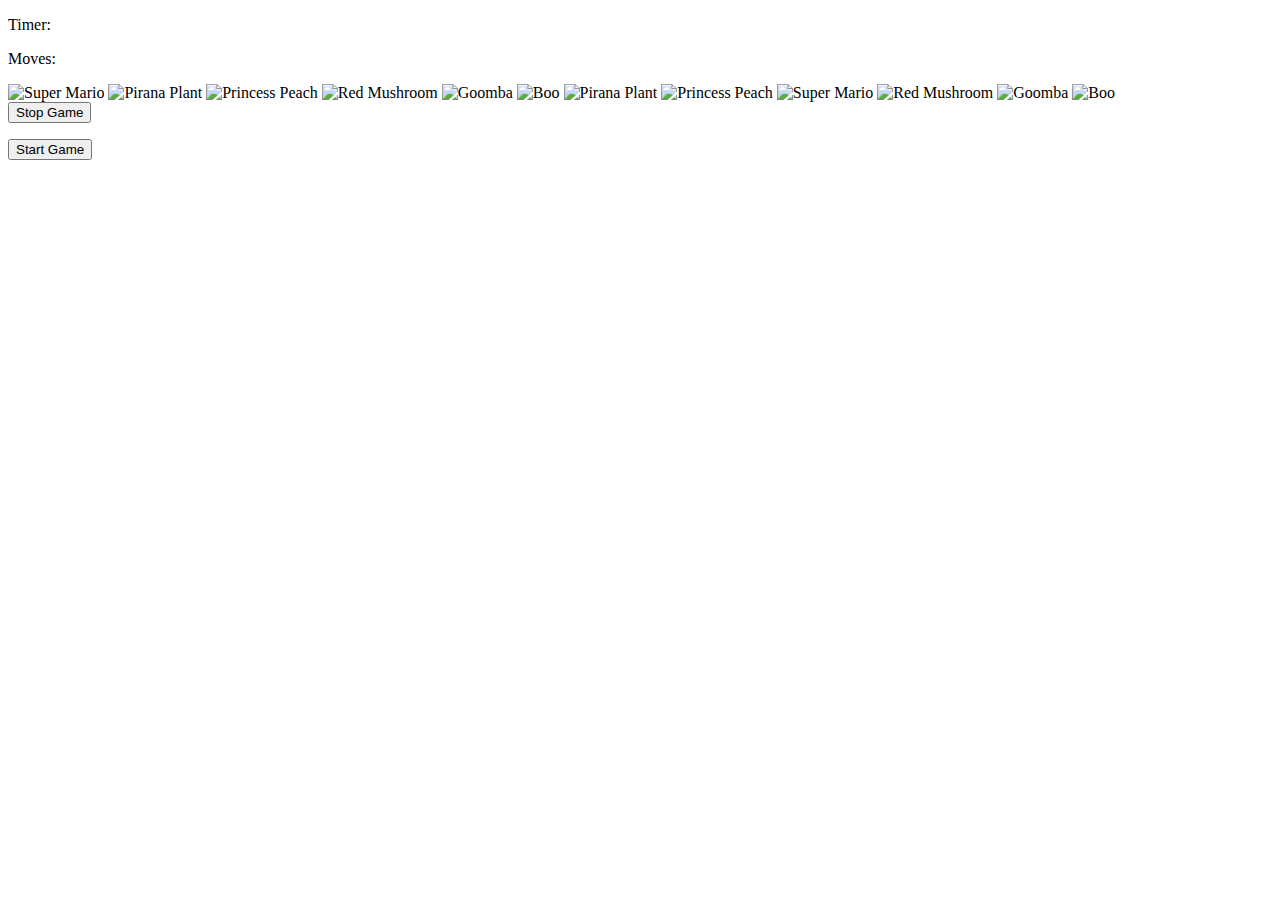
==== game-area.html @ 2d44d748 "added a new html page for the game area" ====
<!DOCTYPE html>
<html lang="en">
<head>
    <meta charset="UTF-8">
    <meta http-equiv="X-UA-Compatible" content="IE=edge">
    <meta name="viewport" content="width=device-width, initial-scale=1.0">
    <title>Document</title>
</head>
<body>
    <div class="game-area">
        <div class="stats-container">
            <div id="timer">
                <p>Timer:</p>
            </div>
            <div id="moves">
                <p>Moves:</p>
            </div>
        </div>
        <div class="memorycards">
            <img src="assets/images/supermario.webp" alt="Super Mario" class="responsive">
            <img src="assets/images/piranaplant.webp" alt="Pirana Plant" class="responsive">
            <img src="assets/images/peach.webp" alt="Princess Peach" class="responsive">
            <img src="assets/images/mushroom.webp" alt="Red Mushroom" class="responsive">
            <img src="assets/images/goomba.webp" alt="Goomba" class="responsive">
            <img src="assets/images/boo.webp" alt="Boo" class="responsive">
            <img src="assets/images/piranaplant.webp" alt="Pirana Plant" class="responsive">
            <img src="assets/images/peach.webp" alt="Princess Peach" class="responsive">
            <img src="assets/images/supermario.webp" alt="Super Mario" class="responsive">
            <img src="assets/images/mushroom.webp" alt="Red Mushroom" class="responsive">
            <img src="assets/images/goomba.webp" alt="Goomba" class="responsive">
            <img src="assets/images/boo.webp" alt="Boo" class="responsive">
    
    
        </div>
        <button id="stopbutton" class="hide">Stop Game</button>
    
    </div>
    <div class="controls">
        <p id="result"></p>
        <button id="startbutton">Start Game</button>
    </div>
        <!--link to javascript page-->
        <script src="assets/js/script.js"></script>
</body>
</html>
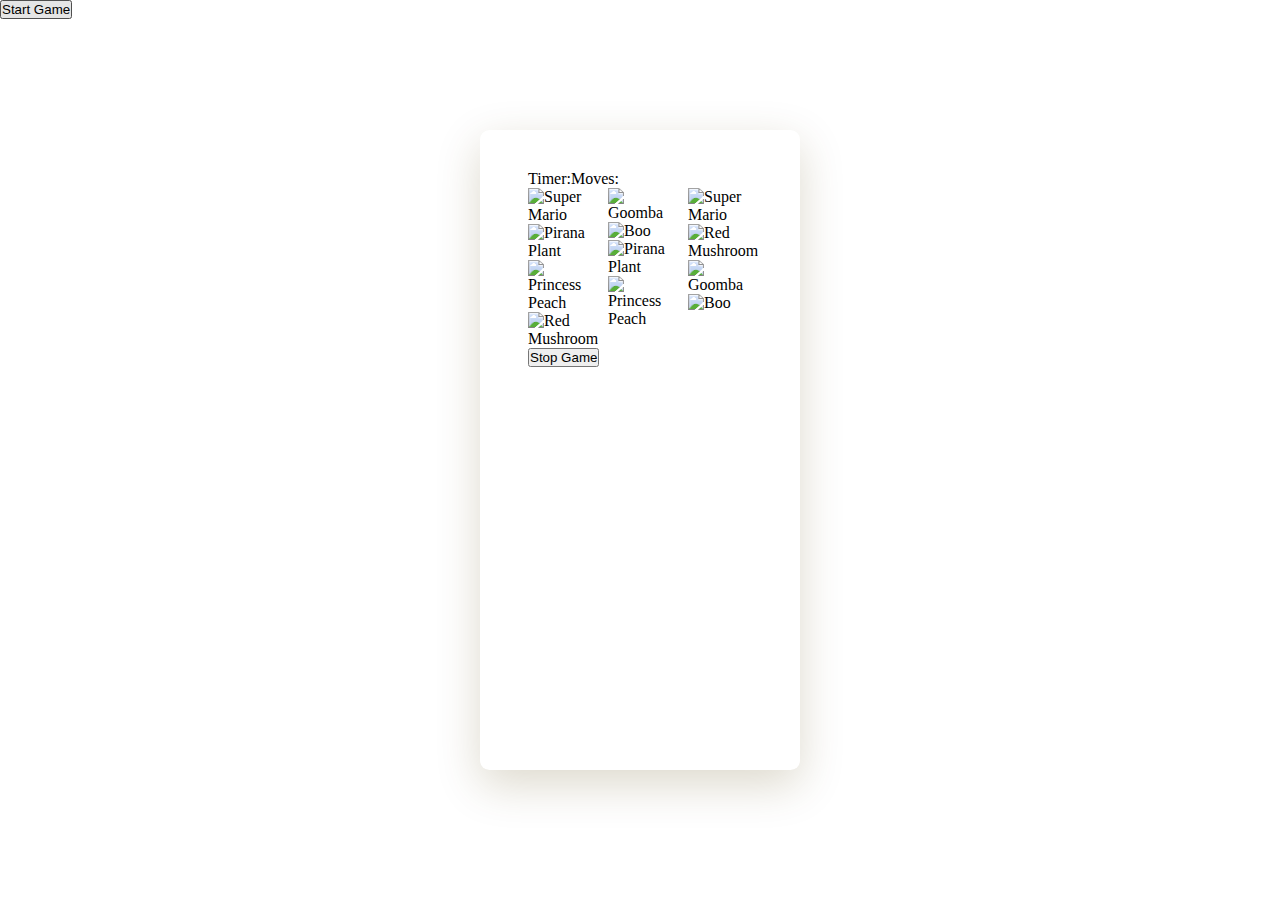
==== commit 37341c3d: "added a letsgo button to the index.html page" ====
--- a/game-area.html
+++ b/game-area.html
@@ -1,10 +1,19 @@
 <!DOCTYPE html>
 <html lang="en">
+
 <head>
     <meta charset="UTF-8">
     <meta http-equiv="X-UA-Compatible" content="IE=edge">
     <meta name="viewport" content="width=device-width, initial-scale=1.0">
-    <title>Document</title>
+    <!--link to css page-->
+    <link rel="stylesheet" href="assets/css/style.css">
+    <!--link to google fonts-->
+    <link rel="preconnect" href="https://fonts.googleapis.com">
+    <link rel="preconnect" href="https://fonts.gstatic.com" crossorigin>
+    <link
+        href="https://fonts.googleapis.com/css2?family=Kdam+Thmor+Pro&family=Open+Sans:wght@300&family=Paytone+One&family=Raleway:wght@600&family=Vina+Sans&display=swap"
+        rel="stylesheet">
+    <title>Super Mario - Memory Game</title>
 </head>
 <body>
     <div class="game-area">
--- a/assets/css/style.css
+++ b/assets/css/style.css
@@ -0,0 +1,89 @@
+* {
+    padding: 0;
+    margin: 0;
+    box-sizing: border-box;
+}
+
+.body {
+    background: red;
+    /*link to google fonts*/
+font-family: 'Kdam Thmor Pro', sans-serif;
+    
+}
+
+/* INDEX.HTML PAGE */
+
+.header {
+    color: white;
+    font-size: 3rem;
+    letter-spacing: 3px;
+    text-shadow: 2px 0 #000,
+        -2px 0 #000,
+        0 2px #000,
+        0 -2px #000,
+        1px 1px #000,
+        -1px -1px #000,
+        1px -1px #000,
+        -1px 1px #000;
+        z-index: 1;
+        position: fixed;
+        text-align: center;
+        width: 100%;
+}
+
+#letsgo-button  {
+    display: flex;
+    text-align: center;
+}
+
+/* GAME-AREA.HTML PAGE */
+.game-area {
+
+    box-sizing: border-box;
+    width: 20em;
+    height: 40em;
+    padding: 2.5em 3em;
+    background: #fff;
+    position: absolute;
+    transform: translate(-50%, -50%);
+    left: 50%;
+    top: 50%;
+    border-radius: 0.6em;
+    box-shadow: 0 0.9em 2.8em rgba(86, 66, 0, 0.2);
+}
+
+.stats-container {
+    display: flex;
+    
+}
+
+.memorycards {
+    position: relative;
+    width: 100%;
+    column-count: 3;
+}
+
+
+.responsive {
+    
+    width: auto;
+    height: auto;
+        
+}
+
+/* Media query: large or landscape phones (576px and up) */
+@media screen and (min-width: 576px) {
+   
+}
+
+/* Media query: tablets and larger (768px and up) */
+@media screen and (min-width: 768px) {
+}
+
+/* Media query: Large devices (laptops and desktops, 992px and up) */
+@media screen and (min-width: 992px) {
+}
+
+/* Media query: Screens bigger then 1200px */
+@media screen and (min-width: 1200px) { 
+}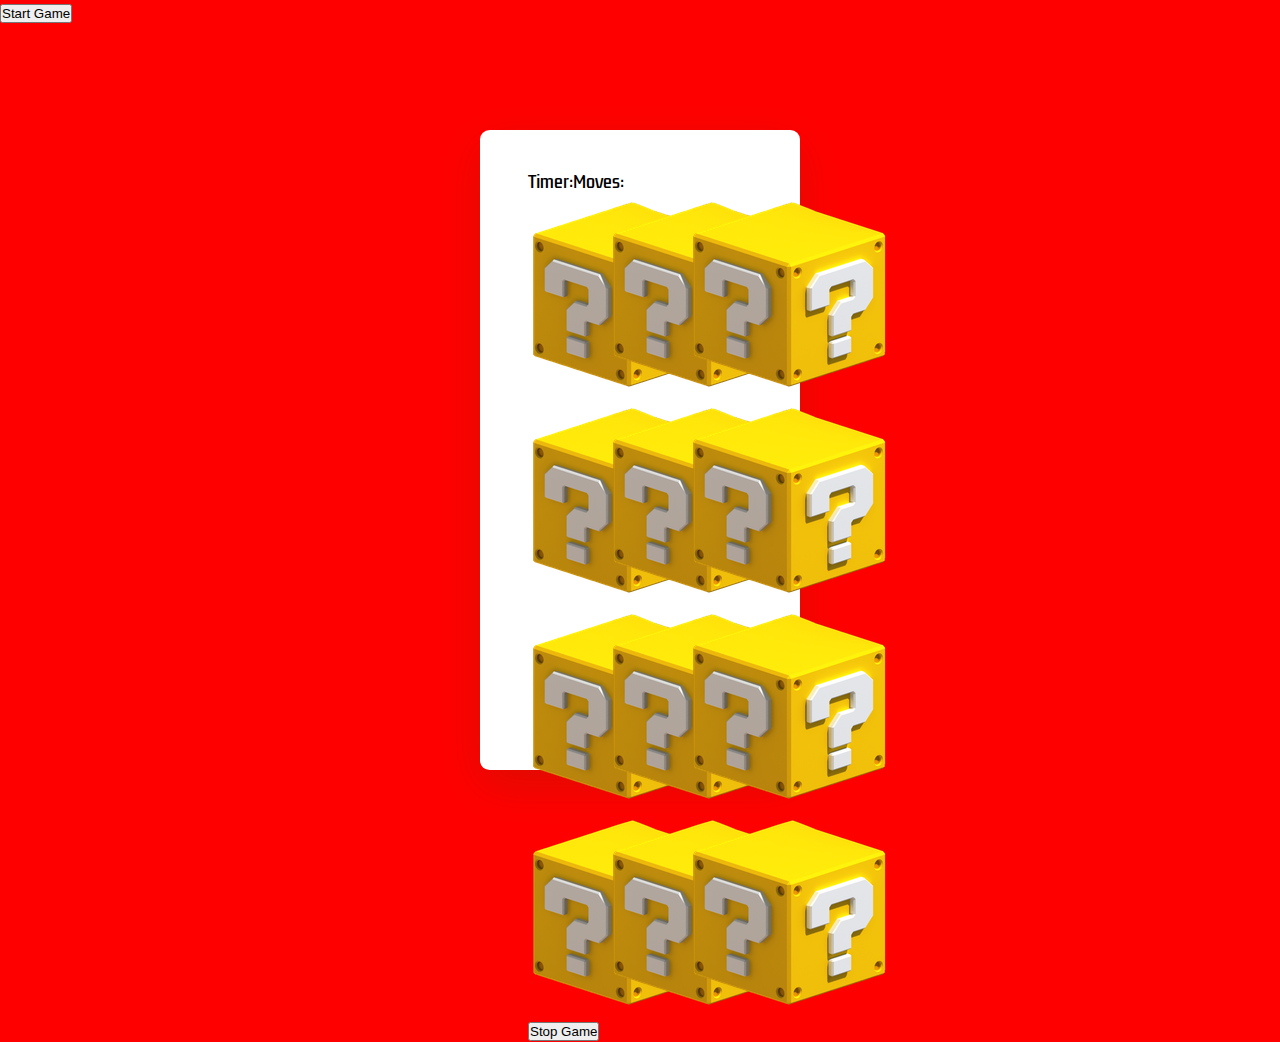
==== commit 1dc87280: "changed all the memorycards images to a question block image in the game-area.html page and added a " ====
--- a/game-area.html
+++ b/game-area.html
@@ -15,7 +15,7 @@
         rel="stylesheet">
     <title>Super Mario - Memory Game</title>
 </head>
-<body>
+<body class="body">
     <div class="game-area">
         <div class="stats-container">
             <div id="timer">
@@ -26,20 +26,20 @@
             </div>
         </div>
         <div class="memorycards">
-            <img src="assets/images/supermario.webp" alt="Super Mario" class="responsive">
-            <img src="assets/images/piranaplant.webp" alt="Pirana Plant" class="responsive">
-            <img src="assets/images/peach.webp" alt="Princess Peach" class="responsive">
-            <img src="assets/images/mushroom.webp" alt="Red Mushroom" class="responsive">
-            <img src="assets/images/goomba.webp" alt="Goomba" class="responsive">
-            <img src="assets/images/boo.webp" alt="Boo" class="responsive">
-            <img src="assets/images/piranaplant.webp" alt="Pirana Plant" class="responsive">
-            <img src="assets/images/peach.webp" alt="Princess Peach" class="responsive">
-            <img src="assets/images/supermario.webp" alt="Super Mario" class="responsive">
-            <img src="assets/images/mushroom.webp" alt="Red Mushroom" class="responsive">
-            <img src="assets/images/goomba.webp" alt="Goomba" class="responsive">
-            <img src="assets/images/boo.webp" alt="Boo" class="responsive">
+            <img src="assets/images/yellow-question-block.png" alt="yellow questionbox from the super mario game" class="responsive">
+            <img src="assets/images/yellow-question-block.png" alt="yellow questionbox from the super mario game" class="responsive">
+            <img src="assets/images/yellow-question-block.png" alt="yellow questionbox from the super mario game" class="responsive">
+            <img src="assets/images/yellow-question-block.png" alt="yellow questionbox from the super mario game" class="responsive">
+            <img src="assets/images/yellow-question-block.png" alt="yellow questionbox from the super mario game" class="responsive">
+            <img src="assets/images/yellow-question-block.png" alt="yellow questionbox from the super mario game" class="responsive">
+            <img src="assets/images/yellow-question-block.png" alt="yellow questionbox from the super mario game" class="responsive">
+            <img src="assets/images/yellow-question-block.png" alt="yellow questionbox from the super mario game" class="responsive">
+            <img src="assets/images/yellow-question-block.png" alt="yellow questionbox from the super mario game" class="responsive">
+            <img src="assets/images/yellow-question-block.png" alt="yellow questionbox from the super mario game" class="responsive">
+            <img src="assets/images/yellow-question-block.png" alt="yellow questionbox from the super mario game" class="responsive">
+            <img src="assets/images/yellow-question-block.png" alt="yellow questionbox from the super mario game" class="responsive">
     
-    
+            
         </div>
         <button id="stopbutton" class="hide">Stop Game</button>
     
@@ -50,5 +50,6 @@
     </div>
         <!--link to javascript page-->
         <script src="assets/js/script.js"></script>
+        
 </body>
 </html>--- a/assets/css/style.css
+++ b/assets/css/style.css
@@ -35,6 +35,8 @@
     display: flex;
     text-align: center;
 }
+
+
 
 /* GAME-AREA.HTML PAGE */
 .game-area {
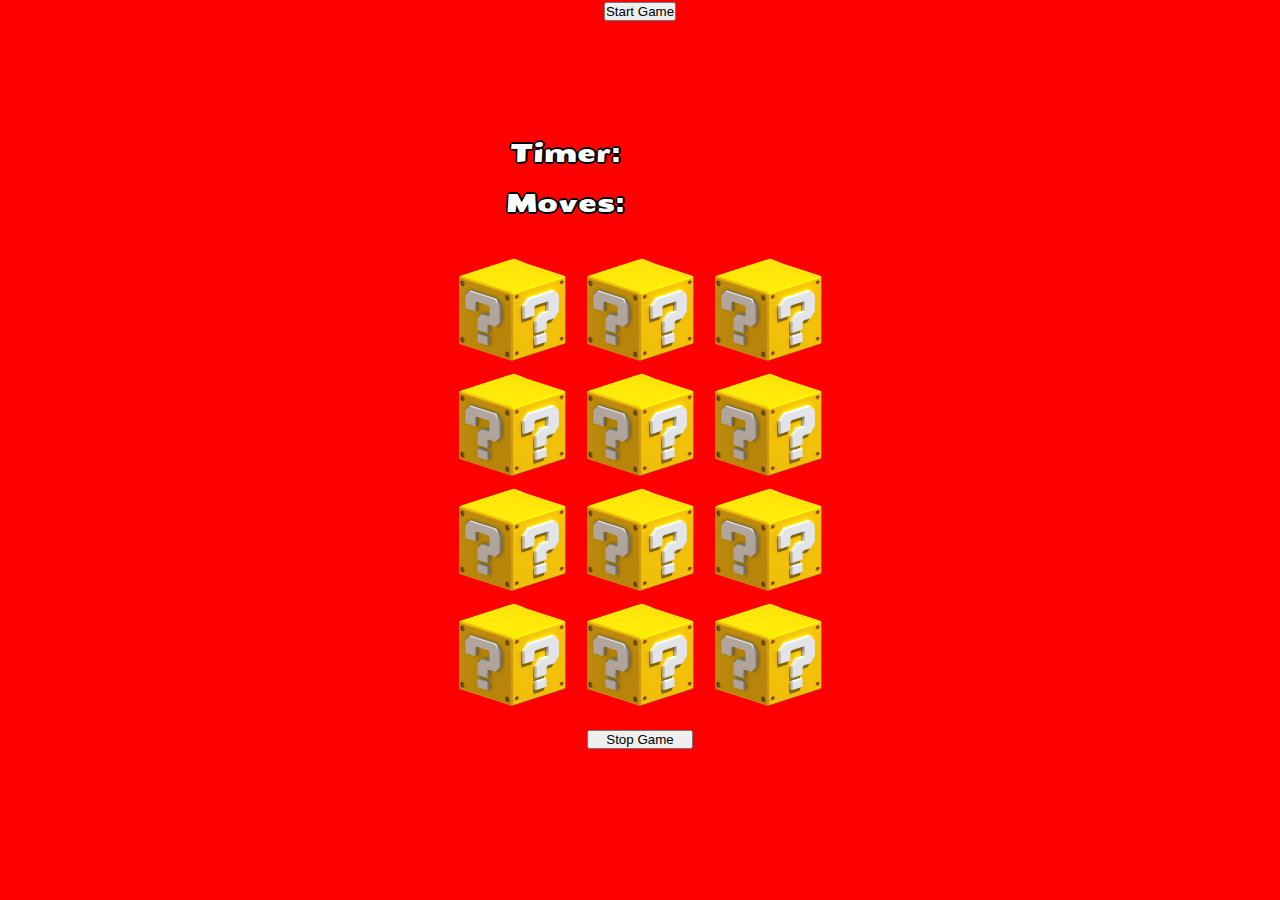
==== commit beef3a1b: "changed size on images to smaller and font and styling on the text timer and moves in the game-area." ====
--- a/game-area.html
+++ b/game-area.html
@@ -10,12 +10,11 @@
     <!--link to google fonts-->
     <link rel="preconnect" href="https://fonts.googleapis.com">
     <link rel="preconnect" href="https://fonts.gstatic.com" crossorigin>
-    <link
-        href="https://fonts.googleapis.com/css2?family=Kdam+Thmor+Pro&family=Open+Sans:wght@300&family=Paytone+One&family=Raleway:wght@600&family=Vina+Sans&display=swap"
+    <link href="https://fonts.googleapis.com/css2?family=Kdam+Thmor+Pro&family=Seymour+One&display=swap"
         rel="stylesheet">
     <title>Super Mario - Memory Game</title>
 </head>
-<body class="body">
+<body class="gamearea-body">
     <div class="game-area">
         <div class="stats-container">
             <div id="timer">
@@ -26,18 +25,18 @@
             </div>
         </div>
         <div class="memorycards">
-            <img src="assets/images/yellow-question-block.png" alt="yellow questionbox from the super mario game" class="responsive">
-            <img src="assets/images/yellow-question-block.png" alt="yellow questionbox from the super mario game" class="responsive">
-            <img src="assets/images/yellow-question-block.png" alt="yellow questionbox from the super mario game" class="responsive">
-            <img src="assets/images/yellow-question-block.png" alt="yellow questionbox from the super mario game" class="responsive">
-            <img src="assets/images/yellow-question-block.png" alt="yellow questionbox from the super mario game" class="responsive">
-            <img src="assets/images/yellow-question-block.png" alt="yellow questionbox from the super mario game" class="responsive">
-            <img src="assets/images/yellow-question-block.png" alt="yellow questionbox from the super mario game" class="responsive">
-            <img src="assets/images/yellow-question-block.png" alt="yellow questionbox from the super mario game" class="responsive">
-            <img src="assets/images/yellow-question-block.png" alt="yellow questionbox from the super mario game" class="responsive">
-            <img src="assets/images/yellow-question-block.png" alt="yellow questionbox from the super mario game" class="responsive">
-            <img src="assets/images/yellow-question-block.png" alt="yellow questionbox from the super mario game" class="responsive">
-            <img src="assets/images/yellow-question-block.png" alt="yellow questionbox from the super mario game" class="responsive">
+            <img src="assets/images/yellow-question-block.png" alt="yellow questionbox from the super mario game" class="card">
+            <img src="assets/images/yellow-question-block.png" alt="yellow questionbox from the super mario game" class="card">
+            <img src="assets/images/yellow-question-block.png" alt="yellow questionbox from the super mario game" class="card">
+            <img src="assets/images/yellow-question-block.png" alt="yellow questionbox from the super mario game" class="card">
+            <img src="assets/images/yellow-question-block.png" alt="yellow questionbox from the super mario game" class="card">
+            <img src="assets/images/yellow-question-block.png" alt="yellow questionbox from the super mario game" class="card">
+            <img src="assets/images/yellow-question-block.png" alt="yellow questionbox from the super mario game" class="card">
+            <img src="assets/images/yellow-question-block.png" alt="yellow questionbox from the super mario game" class="card">
+            <img src="assets/images/yellow-question-block.png" alt="yellow questionbox from the super mario game" class="card">
+            <img src="assets/images/yellow-question-block.png" alt="yellow questionbox from the super mario game" class="card">
+            <img src="assets/images/yellow-question-block.png" alt="yellow questionbox from the super mario game" class="card">
+            <img src="assets/images/yellow-question-block.png" alt="yellow questionbox from the super mario game" class="card">
     
             
         </div>
--- a/assets/css/style.css
+++ b/assets/css/style.css
@@ -4,18 +4,22 @@
     box-sizing: border-box;
 }
 
-.body {
+body {
     background: red;
     /*link to google fonts*/
-font-family: 'Kdam Thmor Pro', sans-serif;
-    
+    font-family: 'Seymour One', sans-serif;
 }
 
 /* INDEX.HTML PAGE */
 
+.index-body {
+  display: flex;
+  justify-content: center;
+}
+
 .header {
     color: white;
-    font-size: 3rem;
+    font-size: 2rem;
     letter-spacing: 3px;
     text-shadow: 2px 0 #000,
         -2px 0 #000,
@@ -29,48 +33,127 @@
         position: fixed;
         text-align: center;
         width: 100%;
+        margin-top: 2em;
 }
 
+.starting-page-container {
+    display: flex;
+    flex-direction: column;
+    margin-top: 15em;
+    align-items: center;
+}
+
+
+
 #letsgo-button  {
-    display: flex;
-    text-align: center;
+   
+   text-align: center;
+    color: white;
+    text-decoration: none;
+    width: 250px;
+    height: 70px;
+    cursor: pointer;
+    font-size: 2em;
+    text-shadow: 2px 0 #000,
+            -2px 0 #000,
+            0 2px #000,
+            0 -2px #000,
+            1px 1px #000,
+            -1px -1px #000,
+            1px -1px #000,
+            -1px 1px #000;
+    text-transform: uppercase;
+    margin-top: 1em;
 }
 
 
 
 /* GAME-AREA.HTML PAGE */
+
+.gamearea-body {
+    display: flex;
+    justify-content: center;
+}
+
 .game-area {
 
     box-sizing: border-box;
-    width: 20em;
-    height: 40em;
-    padding: 2.5em 3em;
-    background: #fff;
+    width: 25em;
+    height: 35em;
+    background: red;
     position: absolute;
     transform: translate(-50%, -50%);
     left: 50%;
     top: 50%;
-    border-radius: 0.6em;
-    box-shadow: 0 0.9em 2.8em rgba(86, 66, 0, 0.2);
+    display: flex;
+    flex-direction: column;
+    justify-content: center;
+   
 }
 
 .stats-container {
-    display: flex;
+    text-align: center;
     
 }
 
+#timer p {
+    text-align: center;
+        color: white;
+        text-decoration: none;
+        width: 250px;
+        height: 50px;
+        cursor: pointer;
+        font-size: 1.5em;
+        text-shadow: 2px 0 #000,
+            -2px 0 #000,
+            0 2px #000,
+            0 -2px #000,
+            1px 1px #000,
+            -1px -1px #000,
+            1px -1px #000,
+            -1px 1px #000;
+        
+}
+
+#moves p {
+    text-align: center;
+        color: white;
+        text-decoration: none;
+        width: 250px;
+        height: 50px;
+        cursor: pointer;
+        font-size: 1.5em;
+        text-shadow: 2px 0 #000,
+            -2px 0 #000,
+            0 2px #000,
+            0 -2px #000,
+            1px 1px #000,
+            -1px -1px #000,
+            1px -1px #000,
+            -1px 1px #000;
+        
+       
+}
+
 .memorycards {
-    position: relative;
-    width: 100%;
+    
     column-count: 3;
+    margin: 1em;
 }
 
 
-.responsive {
+.card {
     
-    width: auto;
-    height: auto;
-        
+    width: 99%;
+    height: auto; 
+
+}
+
+#stopbutton {
+    width: 8em;
+    height: 2em;
+    align-self: center;
+    margin-bottom: 1em;
 }
 
 /* Media query: large or landscape phones (576px and up) */
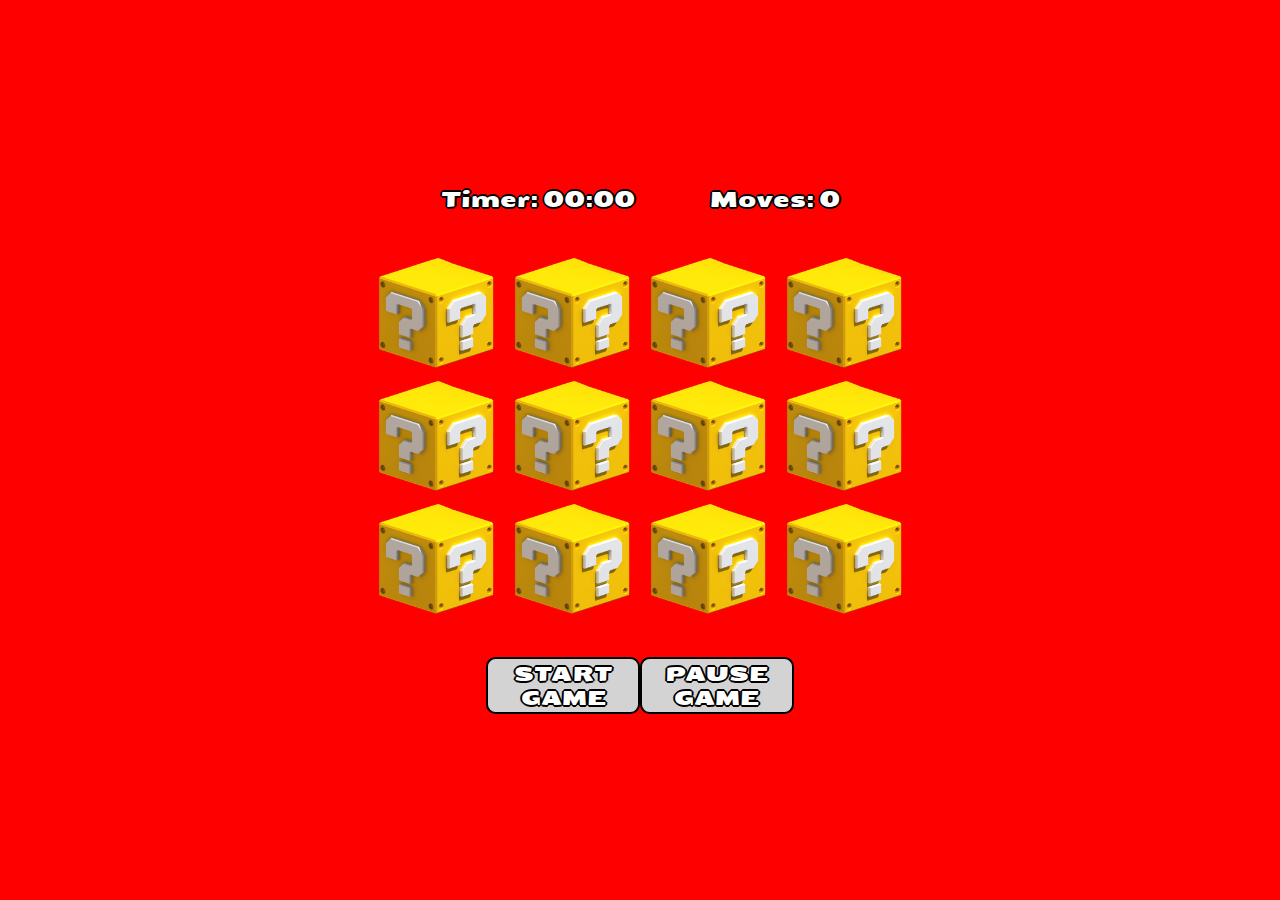
==== commit ed5b1fd0: "moved start button next to pause button and centered them on the page" ====
--- a/game-area.html
+++ b/game-area.html
@@ -18,35 +18,72 @@
     <div class="game-area">
         <div class="stats-container">
             <div id="timer">
-                <p>Timer:</p>
+                <p>Timer: 00:00</p>
             </div>
             <div id="moves">
-                <p>Moves:</p>
+                <p>Moves: 0</p>
             </div>
         </div>
         <div class="memorycards">
-            <img src="assets/images/yellow-question-block.png" alt="yellow questionbox from the super mario game" class="card">
-            <img src="assets/images/yellow-question-block.png" alt="yellow questionbox from the super mario game" class="card">
-            <img src="assets/images/yellow-question-block.png" alt="yellow questionbox from the super mario game" class="card">
-            <img src="assets/images/yellow-question-block.png" alt="yellow questionbox from the super mario game" class="card">
-            <img src="assets/images/yellow-question-block.png" alt="yellow questionbox from the super mario game" class="card">
-            <img src="assets/images/yellow-question-block.png" alt="yellow questionbox from the super mario game" class="card">
-            <img src="assets/images/yellow-question-block.png" alt="yellow questionbox from the super mario game" class="card">
-            <img src="assets/images/yellow-question-block.png" alt="yellow questionbox from the super mario game" class="card">
-            <img src="assets/images/yellow-question-block.png" alt="yellow questionbox from the super mario game" class="card">
-            <img src="assets/images/yellow-question-block.png" alt="yellow questionbox from the super mario game" class="card">
-            <img src="assets/images/yellow-question-block.png" alt="yellow questionbox from the super mario game" class="card">
-            <img src="assets/images/yellow-question-block.png" alt="yellow questionbox from the super mario game" class="card">
-    
+
+            <div class="card" class="card-revealed">
+                <img src="assets/images/yellow-question-block.png" alt="yellow questionbox from the super mario game"
+                    class="card-image">
+            </div>
+            <div class="card" class="card-revealed">
+                <img src="assets/images/yellow-question-block.png" alt="yellow questionbox from the super mario game"
+                    class="card-image">
+            </div>
+            <div class="card" class="card-revealed">
+                <img src="assets/images/yellow-question-block.png" alt="yellow questionbox from the super mario game"
+                    class="card-image">
+            </div>
+            <div class="card" class="card-revealed">
+                <img src="assets/images/yellow-question-block.png" alt="yellow questionbox from the super mario game"
+                    class="card-image">
+            </div>
+            <div class="card" class="card-revealed">
+                <img src="assets/images/yellow-question-block.png" alt="yellow questionbox from the super mario game"
+                    class="card-image">
+            </div>
+            <div class="card" class="card-revealed">
+                <img src="assets/images/yellow-question-block.png" alt="yellow questionbox from the super mario game"
+                    class="card-image">
+            </div>
+            <div class="card" class="card-revealed">
+                <img src="assets/images/yellow-question-block.png" alt="yellow questionbox from the super mario game"
+                    class="card-image">
+            </div>
+            <div class="card" class="card-revealed">
+                <img src="assets/images/yellow-question-block.png" alt="yellow questionbox from the super mario game"
+                    class="card-image">
+            </div>
+            <div class="card" class="card-revealed">
+                <img src="assets/images/yellow-question-block.png" alt="yellow questionbox from the super mario game"
+                    class="card-image">
+            </div>
+            <div class="card" class="card-revealed">
+                <img src="assets/images/yellow-question-block.png" alt="yellow questionbox from the super mario game"
+                    class="card-image">
+            </div>
+            <div class="card" class="card-revealed">
+                <img src="assets/images/yellow-question-block.png" alt="yellow questionbox from the super mario game"
+                    class="card-image">
+            </div>
+            <div class="card" class="card-revealed">
+                <img src="assets/images/yellow-question-block.png" alt="yellow questionbox from the super mario game"
+                    class="card-image">
+            </div>
             
         </div>
-        <button id="stopbutton" class="hide">Stop Game</button>
+        
+        <div class="controls">
+            <button id="startbutton">Start Game</button>
+            <button id="stopbutton" class="hide">Pause Game</button>
+        </div>
     
     </div>
-    <div class="controls">
-        <p id="result"></p>
-        <button id="startbutton">Start Game</button>
-    </div>
+    
         <!--link to javascript page-->
         <script src="assets/js/script.js"></script>
         
--- a/assets/css/style.css
+++ b/assets/css/style.css
@@ -1,13 +1,13 @@
-* {
-    padding: 0;
-    margin: 0;
-    box-sizing: border-box;
-}
 
 body {
     background: red;
     /*link to google fonts*/
-    font-family: 'Seymour One', sans-serif;
+        font-family: 'Seymour One', sans-serif;
+}
+
+button {
+    /*link to google fonts*/
+        font-family: 'Seymour One', sans-serif;
 }
 
 /* INDEX.HTML PAGE */
@@ -77,7 +77,7 @@
 
 .game-area {
 
-    box-sizing: border-box;
+    
     width: 25em;
     height: 35em;
     background: red;
@@ -92,45 +92,47 @@
 }
 
 .stats-container {
-    text-align: center;
+    display: flex;
+    justify-content: space-evenly;
     
 }
 
 #timer p {
-    text-align: center;
+    
         color: white;
         text-decoration: none;
-        width: 250px;
+        width: 210px;
         height: 50px;
-        cursor: pointer;
-        font-size: 1.5em;
-        text-shadow: 2px 0 #000,
-            -2px 0 #000,
-            0 2px #000,
-            0 -2px #000,
-            1px 1px #000,
-            -1px -1px #000,
-            1px -1px #000,
-            -1px 1px #000;
+        font-size: 1.3em;
+        text-shadow: 2px 0 #000,
+            -2px 0 #000,
+            0 2px #000,
+            0 -2px #000,
+            1px 1px #000,
+            -1px -1px #000,
+            1px -1px #000,
+            -1px 1px #000;
+        margin-left: 1em;
+        margin-bottom: 0px;
         
 }
 
 #moves p {
-    text-align: center;
+    
         color: white;
         text-decoration: none;
-        width: 250px;
+        width: 150px;
         height: 50px;
-        cursor: pointer;
-        font-size: 1.5em;
-        text-shadow: 2px 0 #000,
-            -2px 0 #000,
-            0 2px #000,
-            0 -2px #000,
-            1px 1px #000,
-            -1px -1px #000,
-            1px -1px #000,
-            -1px 1px #000;
+        font-size: 1.3em;
+        text-shadow: 2px 0 #000,
+            -2px 0 #000,
+            0 2px #000,
+            0 -2px #000,
+            1px 1px #000,
+            -1px -1px #000,
+            1px -1px #000,
+            -1px 1px #000;
+        margin-bottom: 0px;
         
        
 }
@@ -142,18 +144,68 @@
 }
 
 
-.card {
+.card-image {
     
     width: 99%;
     height: auto; 
-
+    cursor: pointer;
+
+}
+
+#startbutton {
+    width: 8em;
+        height: 3em;
+        background-color: lightgray;
+        align-self: center;
+        margin-bottom: 1em;
+    
+        text-align: center;
+        color: white;
+      
+        cursor: pointer;
+        font-size: 1.2em;
+        text-shadow: 2px 0 #000,
+            -2px 0 #000,
+            0 2px #000,
+            0 -2px #000,
+            1px 1px #000,
+            -1px -1px #000,
+            1px -1px #000,
+            -1px 1px #000;
+        text-transform: uppercase;
+        margin-top: 1em;
+        border: #000 2px solid;
+        border-radius: 0.5em;
 }
 
 #stopbutton {
-    width: 8em;
-    height: 2em;
+  
     align-self: center;
     margin-bottom: 1em;
+    background-color: lightgray;
+    text-align: center;
+        color: white;
+    width: 8em;
+        height: 3em;
+        cursor: pointer;
+        font-size: 1.2em;
+        text-shadow: 2px 0 #000,
+            -2px 0 #000,
+            0 2px #000,
+            0 -2px #000,
+            1px 1px #000,
+            -1px -1px #000,
+            1px -1px #000,
+            -1px 1px #000;
+        text-transform: uppercase;
+        margin-top: 1em;
+        border: #000 2px solid;
+        border-radius: 0.5em;
+}
+
+.controls {
+    display: flex;
+    justify-content: center;
 }
 
 /* Media query: large or landscape phones (576px and up) */
@@ -163,10 +215,25 @@
 
 /* Media query: tablets and larger (768px and up) */
 @media screen and (min-width: 768px) {
+
+    
 }
 
 /* Media query: Large devices (laptops and desktops, 992px and up) */
 @media screen and (min-width: 992px) {
+
+/* GAME-AREA.HTML PAGE */
+
+.game-area {
+        width: 35em;
+        height: 25em;
+    }
+
+    .memorycards {
+
+        column-count: 4;
+        margin: 1em;
+    }
 }
 
 /* Media query: Screens bigger then 1200px */
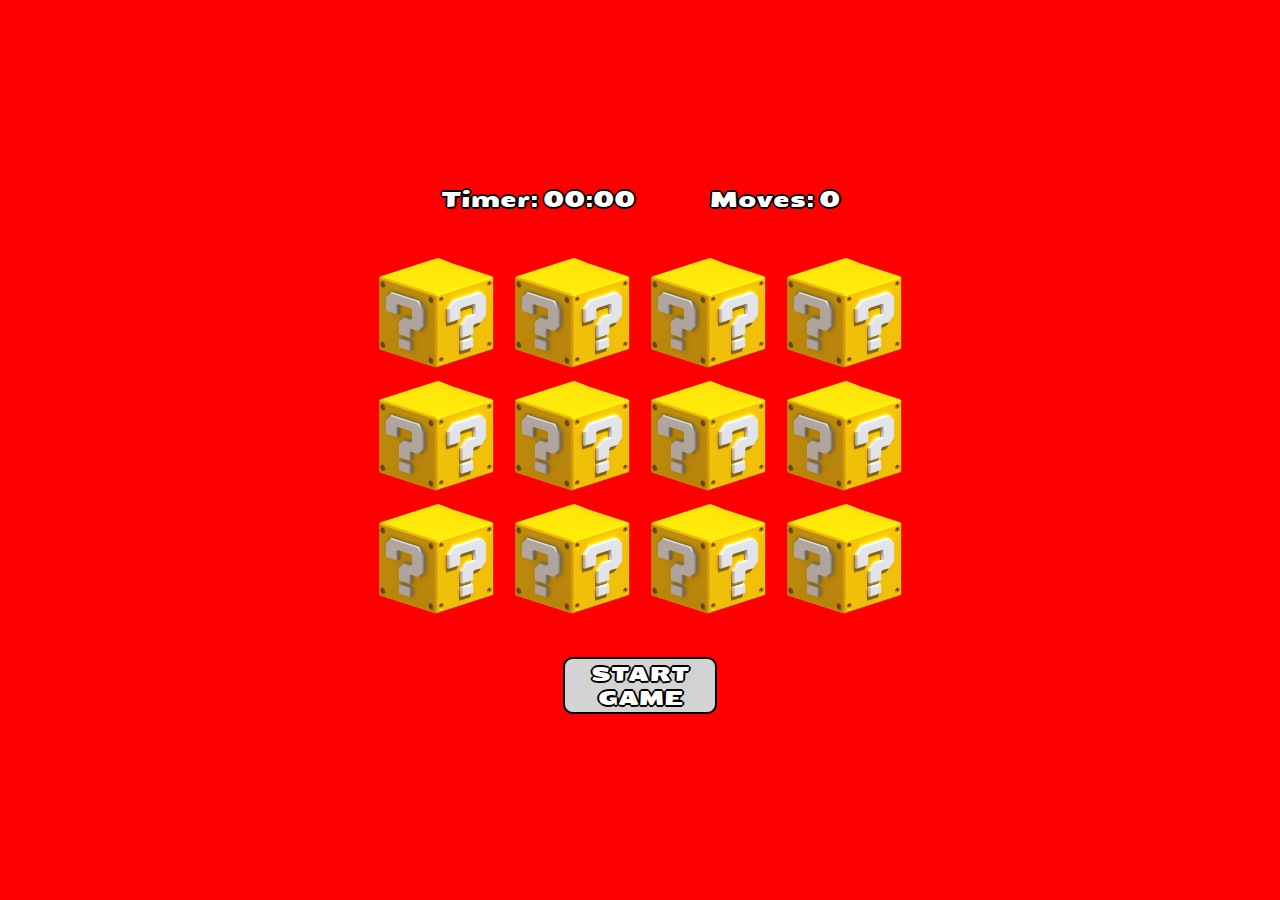
==== commit 4f5dc43d: "add onclick event on start and stop button on the game area html page" ====
--- a/game-area.html
+++ b/game-area.html
@@ -78,8 +78,8 @@
         </div>
         
         <div class="controls">
-            <button id="startbutton">Start Game</button>
-            <button id="stopbutton" class="hide">Pause Game</button>
+            <button id="startbutton" class="hide" onclick="startGame()">Start Game</button>
+            <button id="stopbutton" class="hide" onclick="pauseGame()">Pause Game</button>
         </div>
     
     </div>
--- a/assets/css/style.css
+++ b/assets/css/style.css
@@ -176,6 +176,7 @@
         margin-top: 1em;
         border: #000 2px solid;
         border-radius: 0.5em;
+    
 }
 
 #stopbutton {
@@ -201,6 +202,8 @@
         margin-top: 1em;
         border: #000 2px solid;
         border-radius: 0.5em;
+        display: none;
+        
 }
 
 .controls {
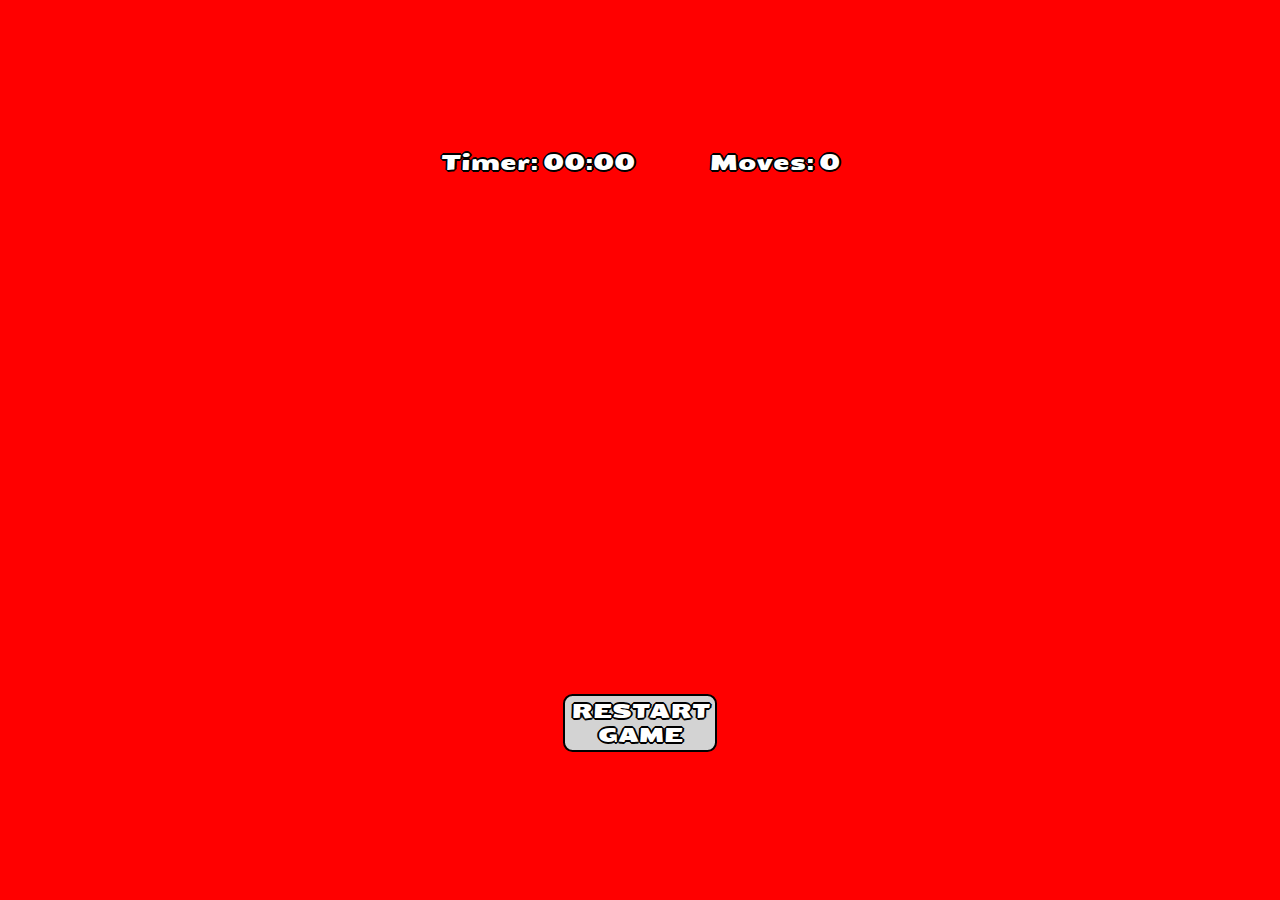
==== commit 379bb303: "changed the urls to the images for  the revealed card and changed name on the array containing those" ====
--- a/game-area.html
+++ b/game-area.html
@@ -17,69 +17,21 @@
 <body class="gamearea-body">
     <div class="game-area">
         <div class="stats-container">
-            <div id="timer">
-                <p>Timer: 00:00</p>
-            </div>
-            <div id="moves">
-                <p>Moves: 0</p>
-            </div>
+            
+                <p id="timer">Timer: 00:00</p>
+       
+           
+                <p id="moves">Moves: 0</p>
+           
         </div>
         <div class="memorycards">
 
-            <div class="card" class="card-revealed">
-                <img src="assets/images/yellow-question-block.png" alt="yellow questionbox from the super mario game"
-                    class="card-image">
-            </div>
-            <div class="card" class="card-revealed">
-                <img src="assets/images/yellow-question-block.png" alt="yellow questionbox from the super mario game"
-                    class="card-image">
-            </div>
-            <div class="card" class="card-revealed">
-                <img src="assets/images/yellow-question-block.png" alt="yellow questionbox from the super mario game"
-                    class="card-image">
-            </div>
-            <div class="card" class="card-revealed">
-                <img src="assets/images/yellow-question-block.png" alt="yellow questionbox from the super mario game"
-                    class="card-image">
-            </div>
-            <div class="card" class="card-revealed">
-                <img src="assets/images/yellow-question-block.png" alt="yellow questionbox from the super mario game"
-                    class="card-image">
-            </div>
-            <div class="card" class="card-revealed">
-                <img src="assets/images/yellow-question-block.png" alt="yellow questionbox from the super mario game"
-                    class="card-image">
-            </div>
-            <div class="card" class="card-revealed">
-                <img src="assets/images/yellow-question-block.png" alt="yellow questionbox from the super mario game"
-                    class="card-image">
-            </div>
-            <div class="card" class="card-revealed">
-                <img src="assets/images/yellow-question-block.png" alt="yellow questionbox from the super mario game"
-                    class="card-image">
-            </div>
-            <div class="card" class="card-revealed">
-                <img src="assets/images/yellow-question-block.png" alt="yellow questionbox from the super mario game"
-                    class="card-image">
-            </div>
-            <div class="card" class="card-revealed">
-                <img src="assets/images/yellow-question-block.png" alt="yellow questionbox from the super mario game"
-                    class="card-image">
-            </div>
-            <div class="card" class="card-revealed">
-                <img src="assets/images/yellow-question-block.png" alt="yellow questionbox from the super mario game"
-                    class="card-image">
-            </div>
-            <div class="card" class="card-revealed">
-                <img src="assets/images/yellow-question-block.png" alt="yellow questionbox from the super mario game"
-                    class="card-image">
-            </div>
-            
+        
         </div>
         
         <div class="controls">
-            <button id="startbutton" class="hide" onclick="startGame()">Start Game</button>
-            <button id="stopbutton" class="hide" onclick="pauseGame()">Pause Game</button>
+            <button id="restartbutton">Restart Game</button>
+            
         </div>
     
     </div>
--- a/assets/css/style.css
+++ b/assets/css/style.css
@@ -66,6 +66,11 @@
     margin-top: 1em;
 }
 
+#letsgo-button:hover {
+    transform: scale(0.8);
+
+}
+
 
 
 /* GAME-AREA.HTML PAGE */
@@ -77,9 +82,7 @@
 
 .game-area {
 
-    
-    width: 25em;
-    height: 35em;
+    height: 30em;
     background: red;
     position: absolute;
     transform: translate(-50%, -50%);
@@ -88,16 +91,20 @@
     display: flex;
     flex-direction: column;
     justify-content: center;
+    margin: auto;
+    margin-top: 0.5em;
    
 }
 
 .stats-container {
     display: flex;
     justify-content: space-evenly;
-    
-}
-
-#timer p {
+    height: 3em;
+    margin-bottom: 1em;
+    
+}
+
+#timer {
     
         color: white;
         text-decoration: none;
@@ -117,7 +124,7 @@
         
 }
 
-#moves p {
+#moves {
     
         color: white;
         text-decoration: none;
@@ -139,10 +146,69 @@
 
 .memorycards {
     
-    column-count: 3;
-    margin: 1em;
-}
-
+    
+    display: grid;
+    grid-template-columns: repeat(3, 130px);
+    grid-template-rows: repeat(4, 130px);
+    width: max-content;
+}
+
+.card {
+    
+    margin: 10px;
+    background-color: transparent;
+    cursor: pointer;
+    perspective: 1000px;
+}
+
+.inner-card {
+    position: relative;
+    transition: transform 0.9s;
+    transform-style: preserve-3d;
+    height: 100%;
+    width: 100%;
+
+}
+
+.card.click .inner-card {
+    transform: rotateY(180deg);
+}
+
+.card.disable .card-revealed {
+    filter: brightness(40%);
+}
+
+.card-revealed, .card-front {
+    position: absolute;
+    backface-visibility: hidden;
+    -webkit-backface-visibility: hidden;
+    width: 100%;
+    height: 100%;
+}
+
+.card-revealed {
+    display: flex;
+    justify-content: center;
+    align-items: center;
+}
+
+.card-front {
+    background-color: red;
+    color: red;
+}
+
+.card-revealed {
+    background-color: aliceblue;
+    color:aliceblue;
+    display: flex;
+    align-items: center;
+    justify-content: center;
+    transform: rotateY(180deg);
+}
+
+.card-revealed img {
+width: 90%;
+}
 
 .card-image {
     
@@ -152,14 +218,12 @@
 
 }
 
-#startbutton {
+#restartbutton {
     width: 8em;
         height: 3em;
         background-color: lightgray;
         align-self: center;
         margin-bottom: 1em;
-    
-        text-align: center;
         color: white;
       
         cursor: pointer;
@@ -176,34 +240,15 @@
         margin-top: 1em;
         border: #000 2px solid;
         border-radius: 0.5em;
-    
-}
-
-#stopbutton {
-  
-    align-self: center;
-    margin-bottom: 1em;
-    background-color: lightgray;
-    text-align: center;
-        color: white;
-    width: 8em;
-        height: 3em;
-        cursor: pointer;
-        font-size: 1.2em;
-        text-shadow: 2px 0 #000,
-            -2px 0 #000,
-            0 2px #000,
-            0 -2px #000,
-            1px 1px #000,
-            -1px -1px #000,
-            1px -1px #000,
-            -1px 1px #000;
-        text-transform: uppercase;
-        margin-top: 1em;
-        border: #000 2px solid;
-        border-radius: 0.5em;
-        display: none;
-        
+        display: flex;
+        justify-content: center;
+        align-items: center;
+    
+}
+
+#restartbutton:hover {
+    transform: scale(0.8);
+
 }
 
 .controls {
@@ -216,8 +261,27 @@
    
 }
 
+
 /* Media query: tablets and larger (768px and up) */
 @media screen and (min-width: 768px) {
+
+    /* GAME-AREA.HTML PAGE */
+
+    .game-area {
+            width: 30em;
+            height: 35em;
+            margin-top: 0;
+    
+        }
+
+    .memorycards {
+        
+        margin: 1em;
+        display: grid;
+        grid-template-columns: repeat(3, 150px);
+        grid-template-rows: repeat(4, 150px);
+        width: max-content;
+                }
 
     
 }
@@ -233,9 +297,8 @@
     }
 
     .memorycards {
-
-        column-count: 4;
-        margin: 1em;
+    grid-template-columns: repeat(4, 150px);
+    grid-template-rows: repeat(3, 150px);
     }
 }
 
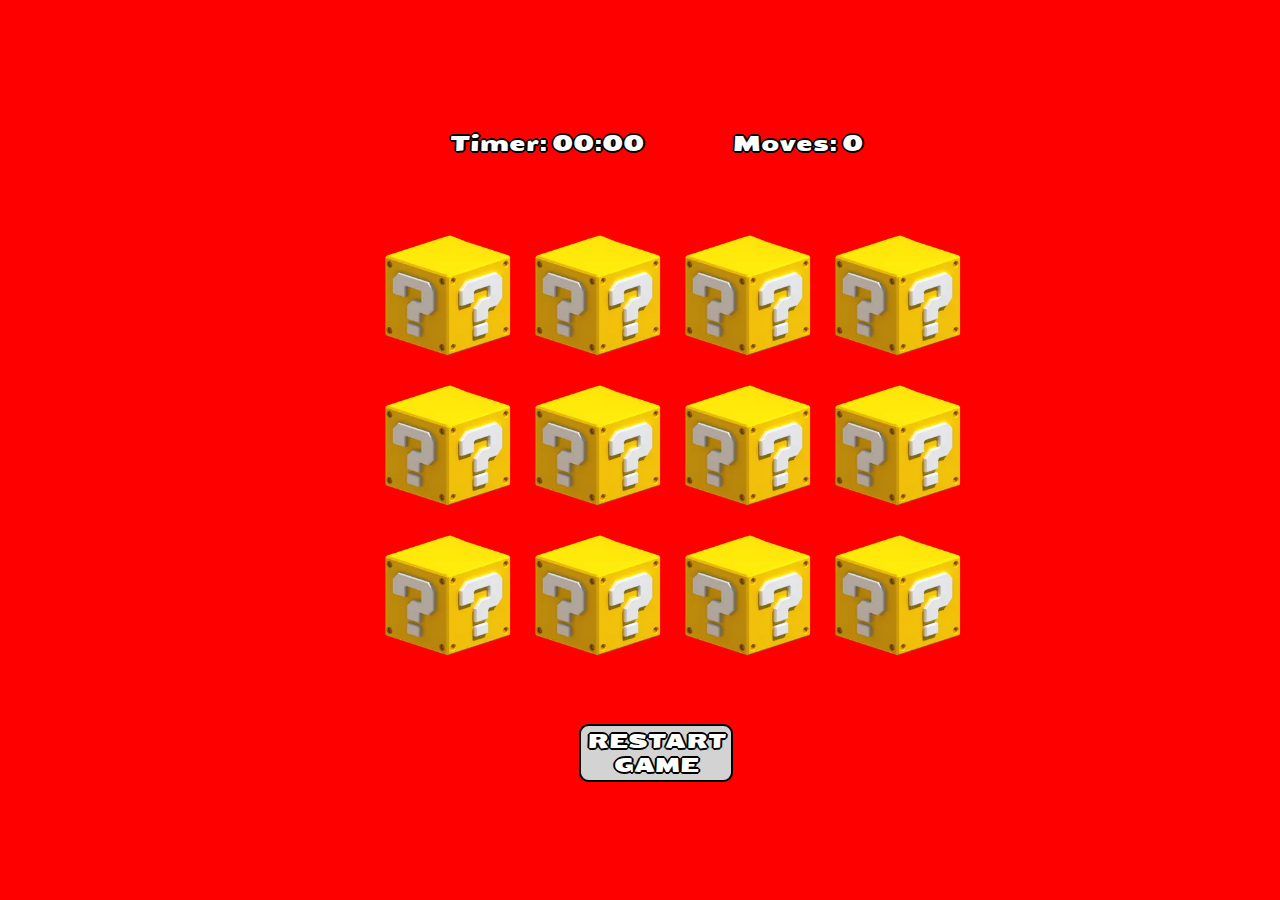
==== commit 35b9f06a: "added comments to html and css files" ====
--- a/game-area.html
+++ b/game-area.html
@@ -15,21 +15,26 @@
     <title>Super Mario - Memory Game</title>
 </head>
 <body class="gamearea-body">
+    <!-- game container -->
     <div class="game-area">
         <div class="stats-container">
-            
+
+                <!-- timer  -->
                 <p id="timer">Timer: 00:00</p>
        
-           
+                <!-- moves tracker -->
                 <p id="moves">Moves: 0</p>
            
         </div>
+        <!-- memory cards container -->
         <div class="memorycards">
 
         
         </div>
         
+        <!-- restart game butto container -->
         <div class="controls">
+            <!-- restart game button -->
             <button id="restartbutton">Restart Game</button>
             
         </div>
--- a/assets/css/style.css
+++ b/assets/css/style.css
@@ -1,20 +1,39 @@
+* {
+    margin: 0;
+    padding: 0;
+    box-sizing: border-box;
+}
+
+html,
+body {
+    min-height: 100%;
+}
 
 body {
     background: red;
     /*link to google fonts*/
-        font-family: 'Seymour One', sans-serif;
+    font-family: 'Seymour One', sans-serif;
 }
 
 button {
     /*link to google fonts*/
-        font-family: 'Seymour One', sans-serif;
+    font-family: 'Seymour One', sans-serif;
 }
 
 /* INDEX.HTML PAGE */
 
 .index-body {
-  display: flex;
-  justify-content: center;
+    display: flex;
+    justify-content: center;
+    align-items: center;
+    min-height: 100vh;
+}
+
+.outer-container {
+    display: flex;
+    justify-content: center;
+    align-items: center;
+    flex-direction: column;
 }
 
 .header {
@@ -29,25 +48,23 @@
         -1px -1px #000,
         1px -1px #000,
         -1px 1px #000;
-        z-index: 1;
-        position: fixed;
-        text-align: center;
-        width: 100%;
-        margin-top: 2em;
-}
-
-.starting-page-container {
+    z-index: 1;
+    position: fixed;
+    text-align: center;
+    width: 100%;
+    margin-bottom: 20rem;
+}
+
+.inner-container {
     display: flex;
     flex-direction: column;
     margin-top: 15em;
     align-items: center;
 }
 
-
-
-#letsgo-button  {
-   
-   text-align: center;
+#letsgo-button {
+
+    text-align: center;
     color: white;
     text-decoration: none;
     width: 250px;
@@ -55,13 +72,13 @@
     cursor: pointer;
     font-size: 2em;
     text-shadow: 2px 0 #000,
-            -2px 0 #000,
-            0 2px #000,
-            0 -2px #000,
-            1px 1px #000,
-            -1px -1px #000,
-            1px -1px #000,
-            -1px 1px #000;
+        -2px 0 #000,
+        0 2px #000,
+        0 -2px #000,
+        1px 1px #000,
+        -1px -1px #000,
+        1px -1px #000,
+        -1px 1px #000;
     text-transform: uppercase;
     margin-top: 1em;
 }
@@ -71,11 +88,10 @@
 
 }
 
-
-
 /* GAME-AREA.HTML PAGE */
 
 .gamearea-body {
+
     display: flex;
     justify-content: center;
 }
@@ -93,74 +109,80 @@
     justify-content: center;
     margin: auto;
     margin-top: 0.5em;
-   
-}
-
+
+}
+
+/* timer and moves container */
 .stats-container {
+
     display: flex;
     justify-content: space-evenly;
     height: 3em;
     margin-bottom: 1em;
-    
-}
-
+
+}
+/* timer tracker */
 #timer {
-    
-        color: white;
-        text-decoration: none;
-        width: 210px;
-        height: 50px;
-        font-size: 1.3em;
-        text-shadow: 2px 0 #000,
-            -2px 0 #000,
-            0 2px #000,
-            0 -2px #000,
-            1px 1px #000,
-            -1px -1px #000,
-            1px -1px #000,
-            -1px 1px #000;
-        margin-left: 1em;
-        margin-bottom: 0px;
-        
-}
-
+
+    color: white;
+    text-decoration: none;
+    width: 210px;
+    height: 50px;
+    font-size: 1.3em;
+    text-shadow: 2px 0 #000,
+        -2px 0 #000,
+        0 2px #000,
+        0 -2px #000,
+        1px 1px #000,
+        -1px -1px #000,
+        1px -1px #000,
+        -1px 1px #000;
+    margin-left: 1em;
+    margin-bottom: 0px;
+
+}
+
+/* moves tracker */
 #moves {
-    
-        color: white;
-        text-decoration: none;
-        width: 150px;
-        height: 50px;
-        font-size: 1.3em;
-        text-shadow: 2px 0 #000,
-            -2px 0 #000,
-            0 2px #000,
-            0 -2px #000,
-            1px 1px #000,
-            -1px -1px #000,
-            1px -1px #000,
-            -1px 1px #000;
-        margin-bottom: 0px;
-        
-       
-}
-
+
+    color: white;
+    text-decoration: none;
+    width: 150px;
+    height: 50px;
+    font-size: 1.3em;
+    text-shadow: 2px 0 #000,
+        -2px 0 #000,
+        0 2px #000,
+        0 -2px #000,
+        1px 1px #000,
+        -1px -1px #000,
+        1px -1px #000,
+        -1px 1px #000;
+    margin-bottom: 0px;
+
+}
+
+/* memorycards container */
 .memorycards {
-    
-    
+
+    position: relative;
     display: grid;
     grid-template-columns: repeat(3, 130px);
     grid-template-rows: repeat(4, 130px);
     width: max-content;
-}
-
+   
+    }
+
+/* outer memory card container  */    
 .card {
-    
+
     margin: 10px;
     background-color: transparent;
     cursor: pointer;
     perspective: 1000px;
 }
 
+/* inner memory card container */
 .inner-card {
     position: relative;
     transition: transform 0.9s;
@@ -170,15 +192,14 @@
 
 }
 
+/* makes the memory card rotate when clicked */
 .card.click .inner-card {
     transform: rotateY(180deg);
 }
 
-.card.disable .card-revealed {
-    filter: brightness(40%);
-}
-
-.card-revealed, .card-front {
+/* shows the revealed memory card when clicked */
+.card-revealed,
+.card-front {
     position: absolute;
     backface-visibility: hidden;
     -webkit-backface-visibility: hidden;
@@ -186,66 +207,65 @@
     height: 100%;
 }
 
-.card-revealed {
-    display: flex;
-    justify-content: center;
-    align-items: center;
-}
-
+/* red background for the front card */
 .card-front {
     background-color: red;
     color: red;
 }
 
+/* red background for the revealed card */
 .card-revealed {
-    background-color: aliceblue;
-    color:aliceblue;
+    background-color: red;
+    color: red;
     display: flex;
     align-items: center;
     justify-content: center;
     transform: rotateY(180deg);
 }
 
+/* revealed image of memory card */
 .card-revealed img {
-width: 90%;
-}
-
+    width: 90%;
+}
+
+/* front image of memory card */
 .card-image {
-    
+
     width: 99%;
-    height: auto; 
-    cursor: pointer;
-
-}
-
+    height: auto;
+    cursor: pointer;
+
+}
+
+/* restart button */
 #restartbutton {
     width: 8em;
-        height: 3em;
-        background-color: lightgray;
-        align-self: center;
-        margin-bottom: 1em;
-        color: white;
-      
-        cursor: pointer;
-        font-size: 1.2em;
-        text-shadow: 2px 0 #000,
-            -2px 0 #000,
-            0 2px #000,
-            0 -2px #000,
-            1px 1px #000,
-            -1px -1px #000,
-            1px -1px #000,
-            -1px 1px #000;
-        text-transform: uppercase;
-        margin-top: 1em;
-        border: #000 2px solid;
-        border-radius: 0.5em;
-        display: flex;
-        justify-content: center;
-        align-items: center;
-    
-}
-
+    height: 3em;
+    background-color: lightgray;
+    align-self: center;
+    margin-bottom: 1em;
+    color: white;
+    cursor: pointer;
+    font-size: 1.2em;
+    text-shadow: 2px 0 #000,
+        -2px 0 #000,
+        0 2px #000,
+        0 -2px #000,
+        1px 1px #000,
+        -1px -1px #000,
+        1px -1px #000,
+        -1px 1px #000;
+    text-transform: uppercase;
+    margin-top: 1em;
+    border: #000 2px solid;
+    border-radius: 0.5em;
+    display: flex;
+    justify-content: center;
+    align-items: center;
+
+}
+
+/* hover effect on restart button */
 #restartbutton:hover {
     transform: scale(0.8);
 
@@ -256,11 +276,58 @@
     justify-content: center;
 }
 
-/* Media query: large or landscape phones (576px and up) */
-@media screen and (min-width: 576px) {
-   
-}
-
+/* to show the winning result */
+.win-result {
+    position: absolute;
+    top: 50%;
+    left: 50%;
+    transform: translate(-50%, -50%);
+    width: 100%;
+    height: 100%;
+    background-color: rgba(0, 0, 0, 0.7);
+    display: flex;
+    justify-content: center;
+    flex-direction: column;
+    align-items: center;
+    z-index: 999;
+    border-radius: 2em;
+}
+
+/* winning message container */
+.winning-message {
+    font-size: 2rem;
+    color: white;
+    text-align: center;
+    margin-bottom: 20px;
+}
+
+/* winning message button */
+.win-result button {
+    width: 8em;
+    height: 3em;
+    background-color: lightgray;
+    align-self: center;
+    margin-bottom: 1em;
+    color: white;
+
+    cursor: pointer;
+    font-size: 1.2em;
+    text-shadow: 2px 0 #000,
+        -2px 0 #000,
+        0 2px #000,
+        0 -2px #000,
+        1px 1px #000,
+        -1px -1px #000,
+        1px -1px #000,
+        -1px 1px #000;
+    text-transform: uppercase;
+    margin-top: 1em;
+    border: #000 2px solid;
+    border-radius: 0.5em;
+    display: flex;
+    justify-content: center;
+    align-items: center;
+}
 
 /* Media query: tablets and larger (768px and up) */
 @media screen and (min-width: 768px) {
@@ -268,40 +335,45 @@
     /* GAME-AREA.HTML PAGE */
 
     .game-area {
-            width: 30em;
-            height: 35em;
-            margin-top: 0;
-    
-        }
+        width: 30em;
+        height: 35em;
+        margin-top: 0;
+
+    }
 
     .memorycards {
-        
+
         margin: 1em;
         display: grid;
         grid-template-columns: repeat(3, 150px);
         grid-template-rows: repeat(4, 150px);
         width: max-content;
-                }
-
-    
+    }
+
+
 }
 
 /* Media query: Large devices (laptops and desktops, 992px and up) */
 @media screen and (min-width: 992px) {
 
-/* GAME-AREA.HTML PAGE */
-
-.game-area {
-        width: 35em;
+    /* GAME-AREA.HTML PAGE */
+
+    .game-area {
+        position: absolute;
+        width: 600px;
         height: 25em;
+        margin: 16px;
     }
 
     .memorycards {
-    grid-template-columns: repeat(4, 150px);
-    grid-template-rows: repeat(3, 150px);
-    }
-}
-
-/* Media query: Screens bigger then 1200px */
-@media screen and (min-width: 1200px) { 
+        margin-top: 50px;
+        margin-bottom: 10px;
+        position: relative;
+        transform: translate(-50%, -50%);
+        grid-template-columns: repeat(4, 150px);
+        grid-template-rows: repeat(3, 150px);
+        top: 50%;
+        left: 50%;
+    }
+        
 }